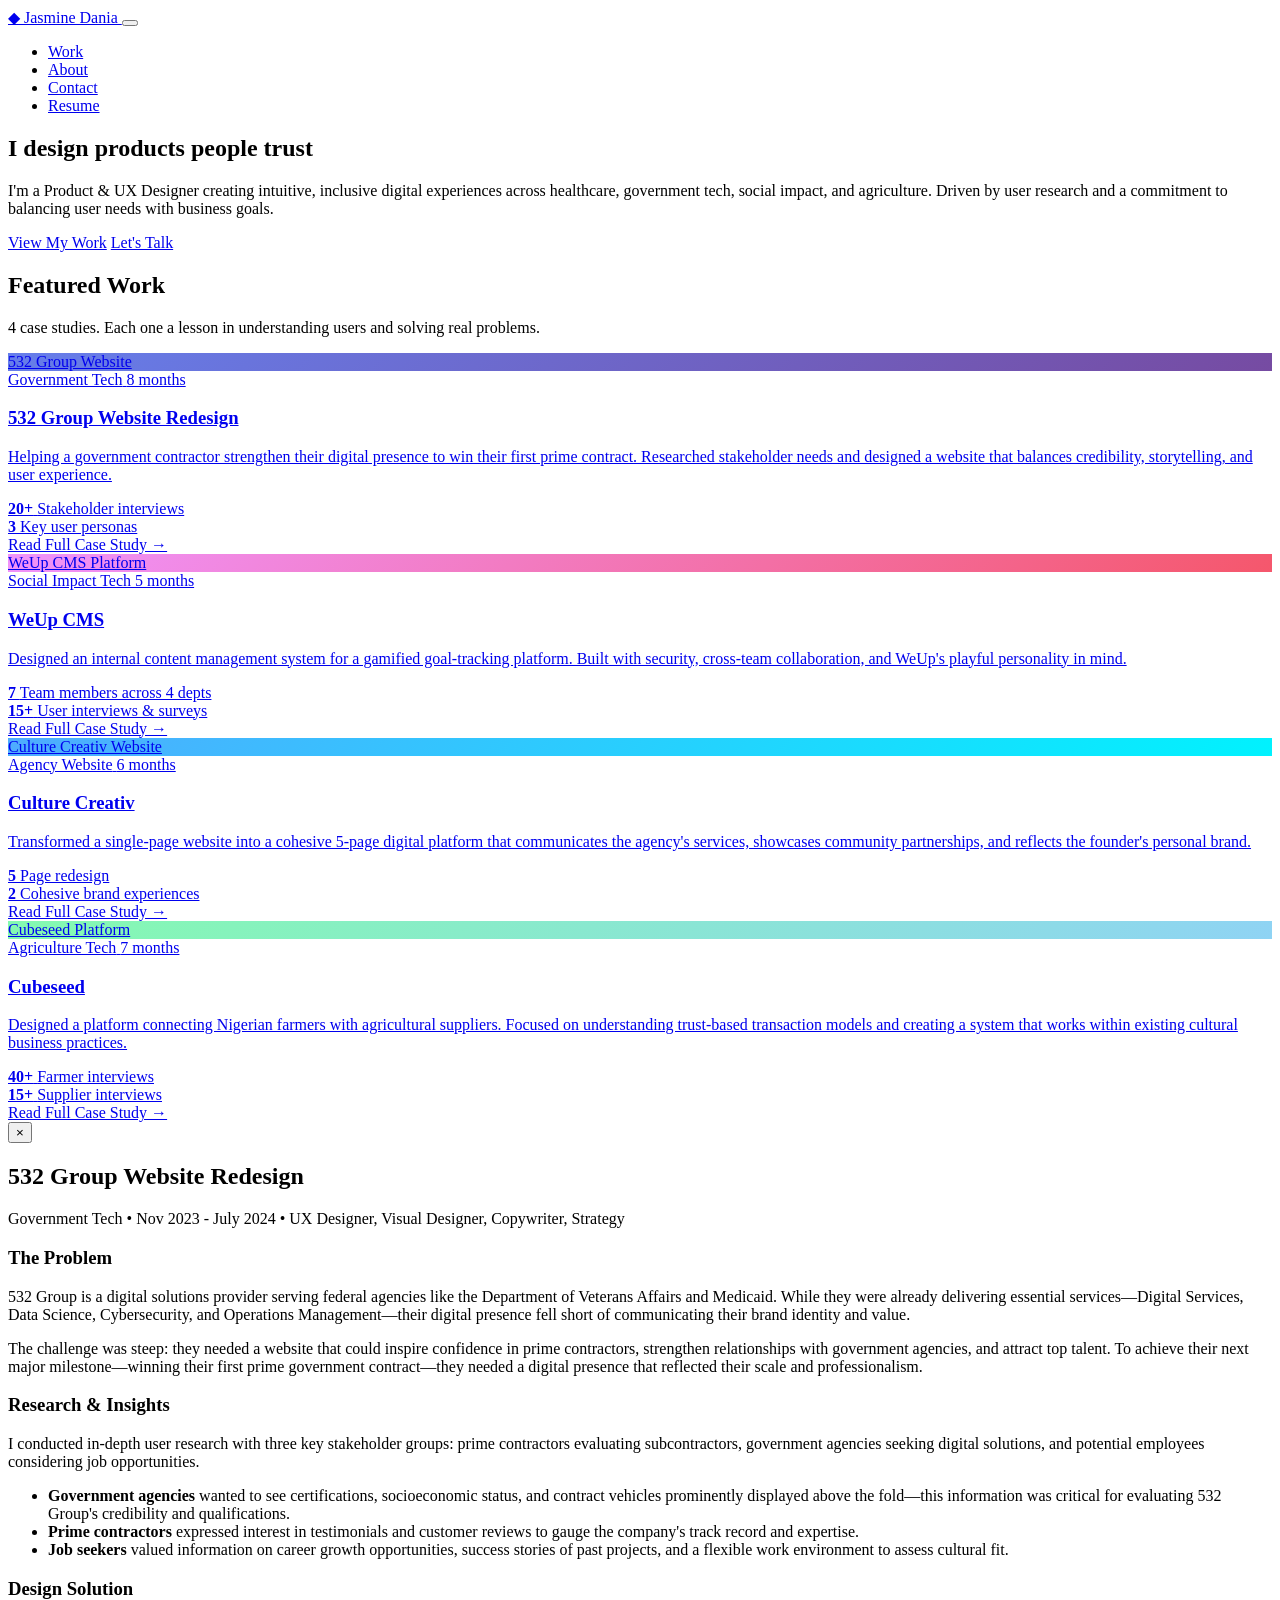
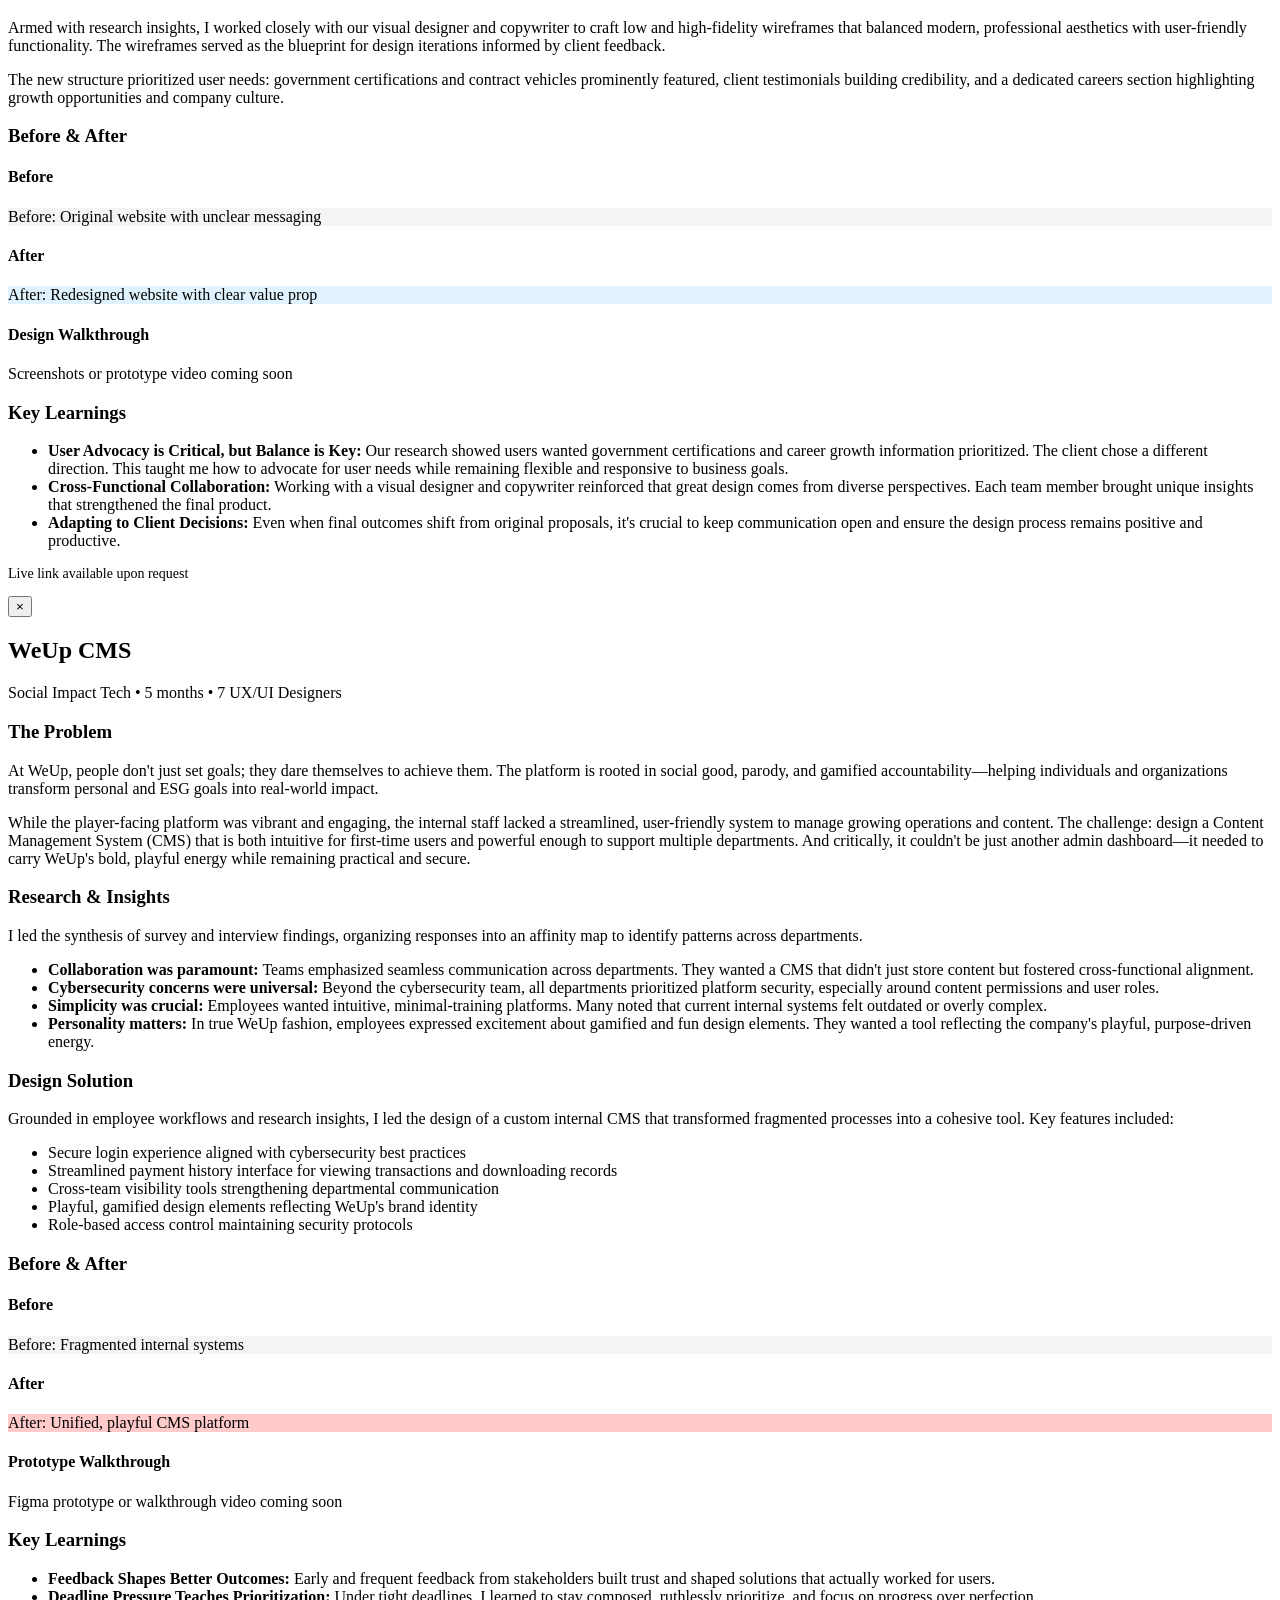
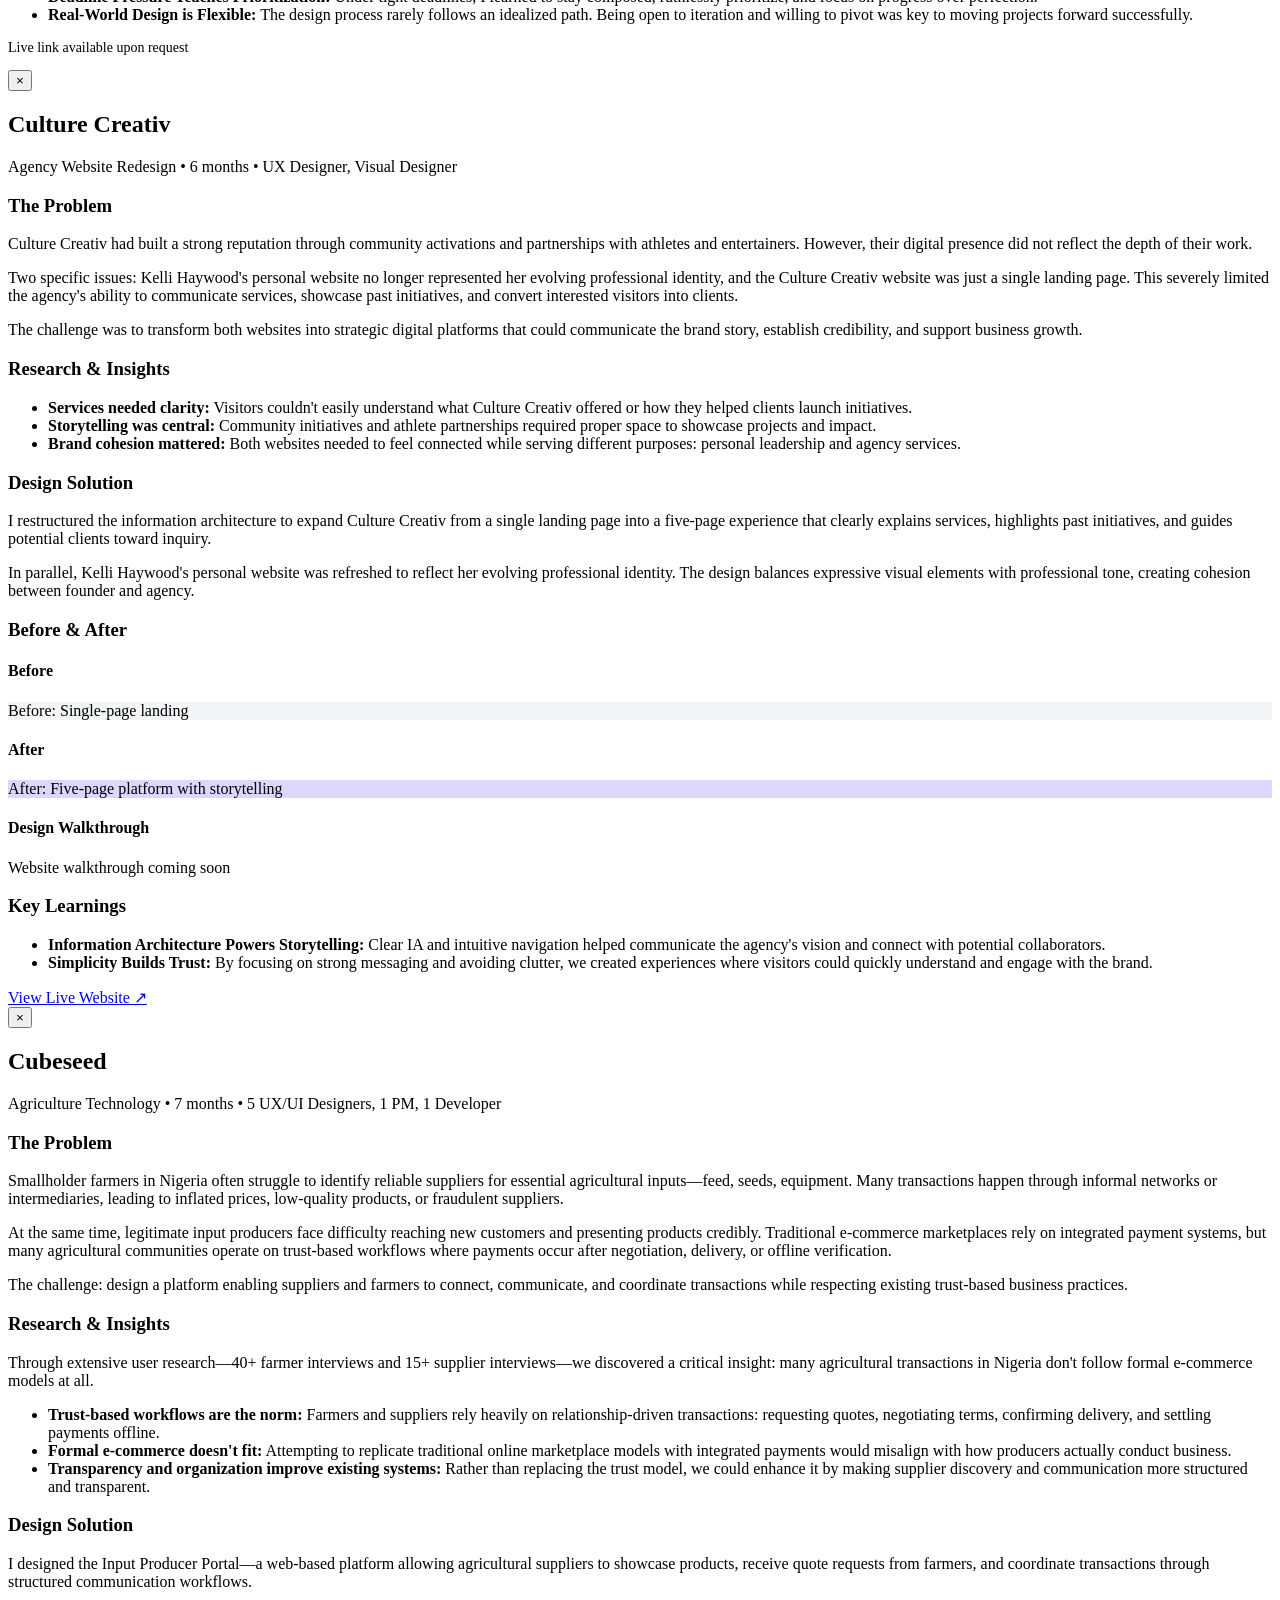
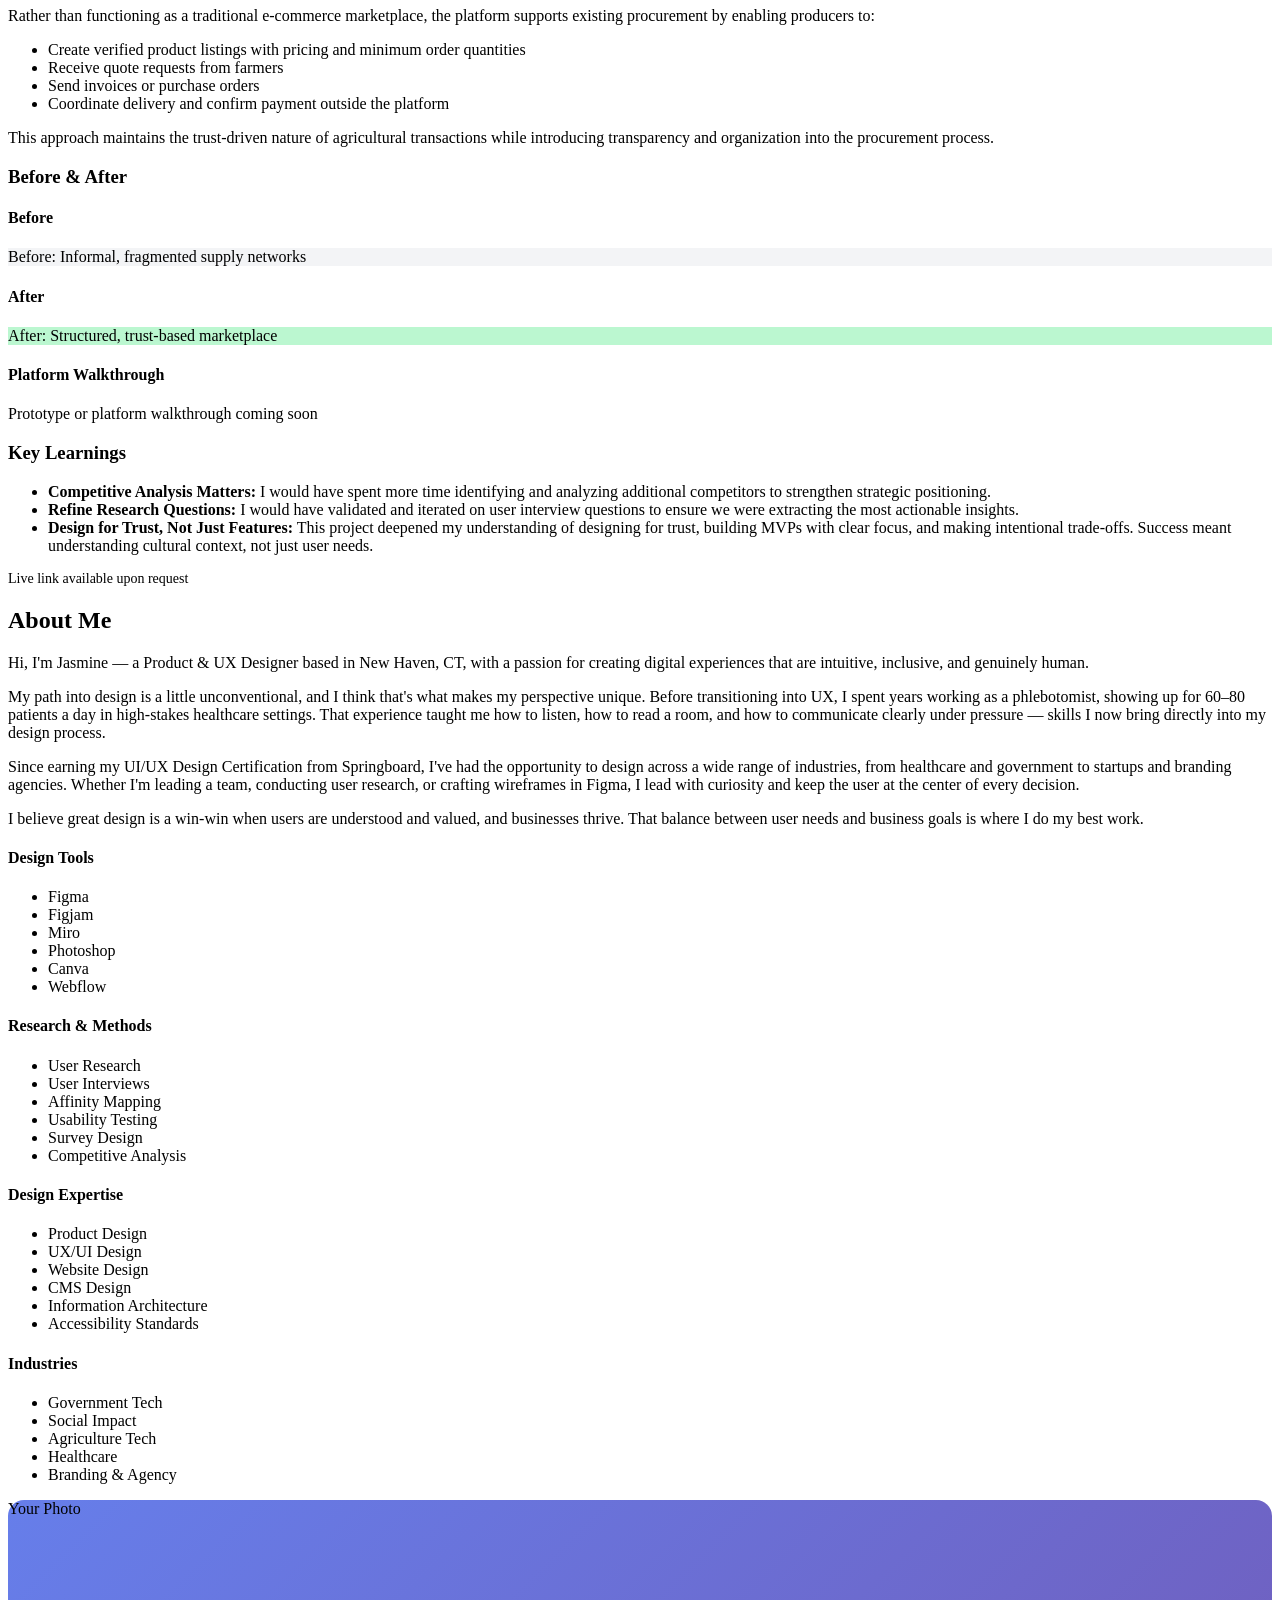
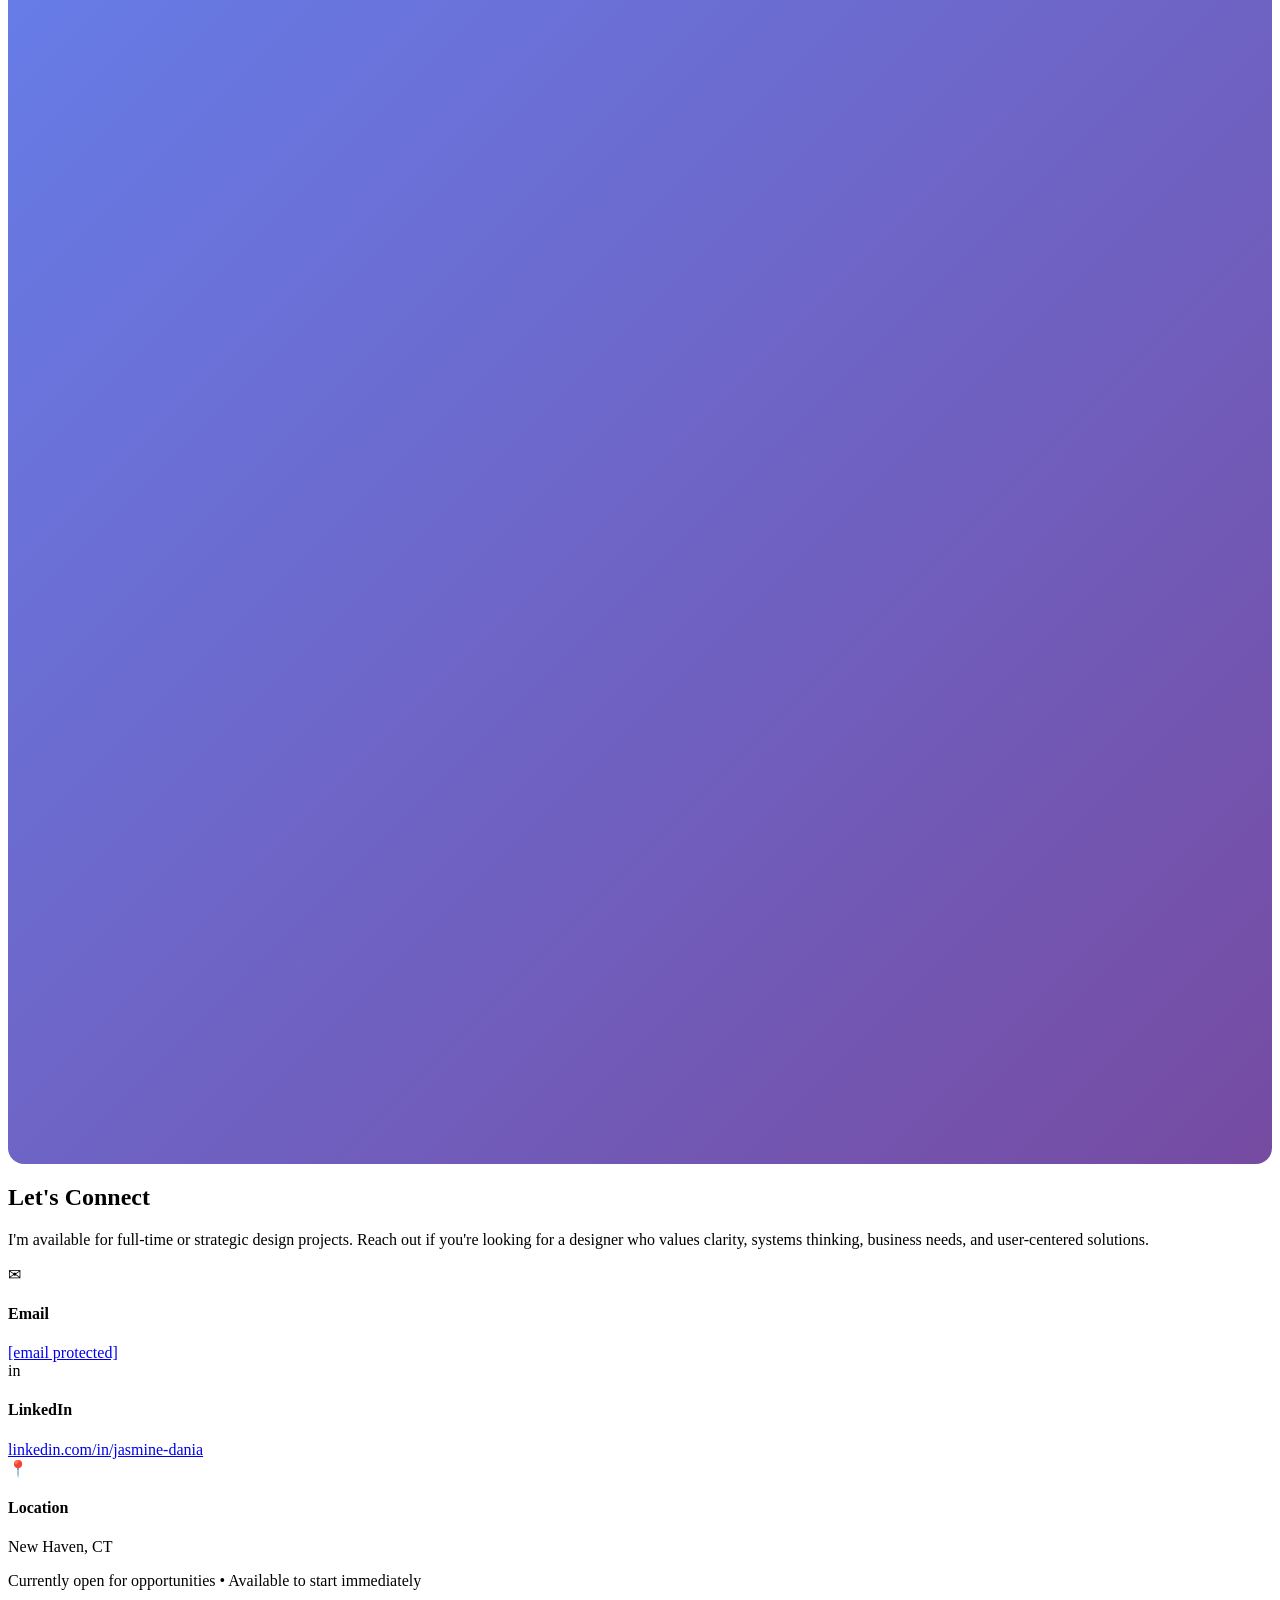
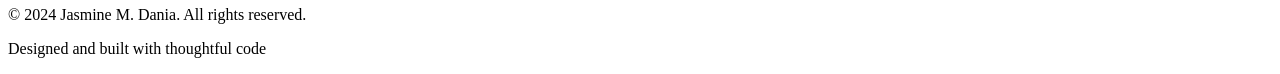
==== index (1).html @ c27cc0af "Add files via upload" ====
<!DOCTYPE html>
<html lang="en">
<head>
    <meta charset="UTF-8">
    <meta name="viewport" content="width=device-width, initial-scale=1.0">
    <meta name="description" content="Jasmine M. Dania - UX/Product Designer. Creating intuitive, inclusive digital experiences across healthcare, government tech, social impact, and agriculture.">
    <meta name="theme-color" content="#0a1628">
    <title>Jasmine M. Dania | UX/Product Designer</title>
    <link rel="stylesheet" href="styles.css">
</head>
<body>
    <!-- ============================================
         NAVIGATION BAR
         ============================================
         
         WHAT THIS DOES:
         The <nav> is semantic HTML that tells screen readers
         this is navigation. The sticky position keeps it
         visible as you scroll (better UX).
         
         The hamburger menu (<button class="menu-toggle">)
         appears on mobile and toggles the navigation open/close.
    -->
    <nav class="navbar">
        <div class="nav-container">
            <a href="/" class="nav-logo">
                <span class="logo-mark">◆</span> Jasmine Dania
            </a>
            
            <!-- Mobile menu toggle button -->
            <button class="menu-toggle" id="menuToggle" aria-label="Toggle navigation menu">
                <span></span>
                <span></span>
                <span></span>
            </button>

            <!-- Main navigation menu -->
            <ul class="nav-menu" id="navMenu">
                <li><a href="#work" class="nav-link">Work</a></li>
                <li><a href="#about" class="nav-link">About</a></li>
                <li><a href="#contact" class="nav-link">Contact</a></li>
                <li><a href="/resume.pdf" class="nav-link nav-resume">Resume</a></li>
            </ul>
        </div>
    </nav>

    <!-- ============================================
         HERO SECTION
         ============================================
         
         WHAT THIS DOES:
         The hero section is the first thing visitors see.
         It establishes your value proposition immediately
         with a clear headline and supporting text.
         
         WHY THIS WORKS:
         - Large heading (52px) draws attention (VISUAL HIERARCHY)
         - Supporting text explains what you do
         - Buttons with clear CTAs (Call To Action)
         - Gradient background adds visual interest without clutter
    -->
    <section class="hero" id="home">
        <div class="hero-content">
            <h1 class="hero-title">I design products people trust</h1>
            <p class="hero-subtitle">
                I'm a Product & UX Designer creating intuitive, inclusive digital experiences 
                across healthcare, government tech, social impact, and agriculture. 
                Driven by user research and a commitment to balancing user needs with business goals.
            </p>
            <div class="hero-cta">
                <a href="#work" class="btn btn-primary">View My Work</a>
                <a href="#contact" class="btn btn-secondary">Let's Talk</a>
            </div>
        </div>
        <!-- Decorative element for visual interest -->
        <div class="hero-accent"></div>
    </section>

    <!-- ============================================
         WORK SECTION: Featured Projects
         ============================================
         
         WHAT THIS DOES:
         This section showcases your 4 best projects
         in a responsive grid layout.
         
         WHY THIS STRUCTURE:
         - Each project is an <article> (semantic HTML)
         - Images, meta info, and description are grouped
         - Clicking "Read Case Study" opens a modal with details
         - Grid is responsive: 3 cols on desktop, 2 on tablet, 1 on mobile
    -->
    <section class="work-section" id="work">
        <div class="container">
            <div class="section-header">
                <h2>Featured Work</h2>
                <p>4 case studies. Each one a lesson in understanding users and solving real problems.</p>
            </div>

            <!-- PROJECT GRID: Horizontal card layout -->
            <div class="projects-grid">
                
                <!-- PROJECT 1: 532 Group Website Redesign -->
                <a href="case-study-532.html" class="project-card-link">
                    <article class="project-card" data-category="government-tech">
                        <div class="project-image">
                            <!-- PLACEHOLDER: Replace with actual project image when ready -->
                            <div class="image-placeholder" style="background: linear-gradient(135deg, #667eea 0%, #764ba2 100%);">
                                <span>532 Group Website</span>
                            </div>
                        </div>
                        <div class="project-content">
                            <div class="project-meta">
                                <span class="project-category">Government Tech</span>
                                <span class="project-duration">8 months</span>
                            </div>
                            <h3 class="project-title">532 Group Website Redesign</h3>
                            <p class="project-description">
                                Helping a government contractor strengthen their digital presence to win their first prime contract. 
                                Researched stakeholder needs and designed a website that balances credibility, storytelling, and user experience.
                            </p>
                            <div class="project-metrics">
                                <div class="metric">
                                    <strong>20+</strong>
                                    <span>Stakeholder interviews</span>
                                </div>
                                <div class="metric">
                                    <strong>3</strong>
                                    <span>Key user personas</span>
                                </div>
                            </div>
                            <span class="project-link">
                                Read Full Case Study →
                            </span>
                        </div>
                    </article>
                </a>

                <!-- PROJECT 2: WeUp CMS -->
                <a href="case-study-weup.html" class="project-card-link">
                    <article class="project-card" data-category="social-impact-tech">
                        <div class="project-image">
                            <div class="image-placeholder" style="background: linear-gradient(135deg, #f093fb 0%, #f5576c 100%);">
                                <span>WeUp CMS Platform</span>
                            </div>
                        </div>
                        <div class="project-content">
                            <div class="project-meta">
                                <span class="project-category">Social Impact Tech</span>
                                <span class="project-duration">5 months</span>
                            </div>
                            <h3 class="project-title">WeUp CMS</h3>
                            <p class="project-description">
                                Designed an internal content management system for a gamified goal-tracking platform. 
                                Built with security, cross-team collaboration, and WeUp's playful personality in mind.
                            </p>
                            <div class="project-metrics">
                                <div class="metric">
                                    <strong>7</strong>
                                    <span>Team members across 4 depts</span>
                                </div>
                                <div class="metric">
                                    <strong>15+</strong>
                                    <span>User interviews & surveys</span>
                                </div>
                            </div>
                            <span class="project-link">
                                Read Full Case Study →
                            </span>
                        </div>
                    </article>
                </a>

                <!-- PROJECT 3: Culture Creativ Website -->
                <a href="case-study-culture.html" class="project-card-link">
                    <article class="project-card" data-category="branding">
                        <div class="project-image">
                            <div class="image-placeholder" style="background: linear-gradient(135deg, #4facfe 0%, #00f2fe 100%);">
                                <span>Culture Creativ Website</span>
                            </div>
                        </div>
                        <div class="project-content">
                            <div class="project-meta">
                                <span class="project-category">Agency Website</span>
                                <span class="project-duration">6 months</span>
                            </div>
                            <h3 class="project-title">Culture Creativ</h3>
                            <p class="project-description">
                                Transformed a single-page website into a cohesive 5-page digital platform that communicates 
                                the agency's services, showcases community partnerships, and reflects the founder's personal brand.
                            </p>
                            <div class="project-metrics">
                                <div class="metric">
                                    <strong>5</strong>
                                    <span>Page redesign</span>
                                </div>
                                <div class="metric">
                                    <strong>2</strong>
                                    <span>Cohesive brand experiences</span>
                                </div>
                            </div>
                            <span class="project-link">
                                Read Full Case Study →
                            </span>
                        </div>
                    </article>
                </a>

                <!-- PROJECT 4: Cubeseed -->
                <a href="case-study-cubeseed.html" class="project-card-link">
                    <article class="project-card" data-category="agriculture-tech">
                        <div class="project-image">
                            <div class="image-placeholder" style="background: linear-gradient(135deg, #84fab0 0%, #8fd3f4 100%);">
                                <span>Cubeseed Platform</span>
                            </div>
                        </div>
                        <div class="project-content">
                            <div class="project-meta">
                                <span class="project-category">Agriculture Tech</span>
                                <span class="project-duration">7 months</span>
                            </div>
                            <h3 class="project-title">Cubeseed</h3>
                            <p class="project-description">
                                Designed a platform connecting Nigerian farmers with agricultural suppliers. Focused on understanding 
                                trust-based transaction models and creating a system that works within existing cultural business practices.
                            </p>
                            <div class="project-metrics">
                                <div class="metric">
                                    <strong>40+</strong>
                                    <span>Farmer interviews</span>
                                </div>
                                <div class="metric">
                                    <strong>15+</strong>
                                    <span>Supplier interviews</span>
                                </div>
                            </div>
                            <span class="project-link">
                                Read Full Case Study →
                            </span>
                        </div>
                    </article>
                </a>

            </div>
        </div>
    </section>

    <!-- ============================================
         CASE STUDY MODALS
         ============================================
         
         WHAT THIS DOES:
         Each project has a detailed case study in a modal.
         Users click "Read Case Study" and a modal pops up
         with full details without leaving the page.
         
         WHY MODALS:
         - Keep user context (they don't go to a new page)
         - Can close with X button or ESC key
         - Works on all screen sizes
         - Feels professional and responsive
    -->

    <!-- CASE STUDY 1: 532 Group -->
    <div class="case-study-modal" id="case-study-532">
        <div class="modal-content">
            <button class="modal-close" aria-label="Close case study">×</button>
            
            <div class="case-study-header">
                <h2>532 Group Website Redesign</h2>
                <p class="case-study-meta">Government Tech • Nov 2023 - July 2024 • UX Designer, Visual Designer, Copywriter, Strategy</p>
            </div>

            <div class="case-study-body">
                
                <!-- THE PROBLEM -->
                <section class="case-section">
                    <h3>The Problem</h3>
                    <p>
                        532 Group is a digital solutions provider serving federal agencies like the Department of Veterans Affairs 
                        and Medicaid. While they were already delivering essential services—Digital Services, Data Science, Cybersecurity, 
                        and Operations Management—their digital presence fell short of communicating their brand identity and value.
                    </p>
                    <p>
                        The challenge was steep: they needed a website that could inspire confidence in prime contractors, strengthen 
                        relationships with government agencies, and attract top talent. To achieve their next major milestone—winning their 
                        first prime government contract—they needed a digital presence that reflected their scale and professionalism.
                    </p>
                </section>

                <!-- RESEARCH & INSIGHTS -->
                <section class="case-section">
                    <h3>Research & Insights</h3>
                    <p>
                        I conducted in-depth user research with three key stakeholder groups: prime contractors evaluating subcontractors, 
                        government agencies seeking digital solutions, and potential employees considering job opportunities.
                    </p>
                    <ul class="insights-list">
                        <li><strong>Government agencies</strong> wanted to see certifications, socioeconomic status, and contract vehicles prominently displayed above the fold—this information was critical for evaluating 532 Group's credibility and qualifications.</li>
                        <li><strong>Prime contractors</strong> expressed interest in testimonials and customer reviews to gauge the company's track record and expertise.</li>
                        <li><strong>Job seekers</strong> valued information on career growth opportunities, success stories of past projects, and a flexible work environment to assess cultural fit.</li>
                    </ul>
                </section>

                <!-- DESIGN SOLUTION -->
                <section class="case-section">
                    <h3>Design Solution</h3>
                    <p>
                        Armed with research insights, I worked closely with our visual designer and copywriter to craft low and high-fidelity 
                        wireframes that balanced modern, professional aesthetics with user-friendly functionality. The wireframes served as 
                        the blueprint for design iterations informed by client feedback.
                    </p>
                    <p>
                        The new structure prioritized user needs: government certifications and contract vehicles prominently featured, 
                        client testimonials building credibility, and a dedicated careers section highlighting growth opportunities and 
                        company culture.
                    </p>
                </section>

                <!-- BEFORE/AFTER -->
                <section class="case-section">
                    <h3>Before & After</h3>
                    <div class="media-gallery">
                        <div class="before-after">
                            <div class="before">
                                <h4>Before</h4>
                                <!-- PLACEHOLDER: Replace with before screenshot -->
                                <div class="placeholder-image" style="background: #f3f4f6;">
                                    Before: Original website with unclear messaging
                                </div>
                            </div>
                            <div class="after">
                                <h4>After</h4>
                                <!-- PLACEHOLDER: Replace with after screenshot -->
                                <div class="placeholder-image" style="background: #e0f2fe;">
                                    After: Redesigned website with clear value prop
                                </div>
                            </div>
                        </div>

                        <!-- PROTOTYPE/VIDEO: Add when ready -->
                        <div class="prototype-video">
                            <h4>Design Walkthrough</h4>
                            <div class="video-placeholder">
                                <p>Screenshots or prototype video coming soon</p>
                            </div>
                        </div>
                    </div>
                </section>

                <!-- LEARNINGS & REFLECTION -->
                <section class="case-section">
                    <h3>Key Learnings</h3>
                    <ul class="learnings-list">
                        <li><strong>User Advocacy is Critical, but Balance is Key:</strong> Our research showed users wanted government certifications and career growth information prioritized. The client chose a different direction. This taught me how to advocate for user needs while remaining flexible and responsive to business goals.</li>
                        <li><strong>Cross-Functional Collaboration:</strong> Working with a visual designer and copywriter reinforced that great design comes from diverse perspectives. Each team member brought unique insights that strengthened the final product.</li>
                        <li><strong>Adapting to Client Decisions:</strong> Even when final outcomes shift from original proposals, it's crucial to keep communication open and ensure the design process remains positive and productive.</li>
                    </ul>
                </section>

                <!-- LIVE LINKS -->
                <div class="case-actions">
                    <p style="color: var(--color-secondary); font-size: 14px;">Live link available upon request</p>
                </div>
            </div>
        </div>
    </div>

    <!-- CASE STUDY 2: WeUp CMS -->
    <div class="case-study-modal" id="case-study-weup">
        <div class="modal-content">
            <button class="modal-close" aria-label="Close case study">×</button>
            
            <div class="case-study-header">
                <h2>WeUp CMS</h2>
                <p class="case-study-meta">Social Impact Tech • 5 months • 7 UX/UI Designers</p>
            </div>

            <div class="case-study-body">
                
                <section class="case-section">
                    <h3>The Problem</h3>
                    <p>
                        At WeUp, people don't just set goals; they dare themselves to achieve them. The platform is rooted in social good, 
                        parody, and gamified accountability—helping individuals and organizations transform personal and ESG goals into 
                        real-world impact.
                    </p>
                    <p>
                        While the player-facing platform was vibrant and engaging, the internal staff lacked a streamlined, user-friendly 
                        system to manage growing operations and content. The challenge: design a Content Management System (CMS) that is 
                        both intuitive for first-time users and powerful enough to support multiple departments. And critically, it couldn't 
                        be just another admin dashboard—it needed to carry WeUp's bold, playful energy while remaining practical and secure.
                    </p>
                </section>

                <section class="case-section">
                    <h3>Research & Insights</h3>
                    <p>
                        I led the synthesis of survey and interview findings, organizing responses into an affinity map to identify patterns 
                        across departments.
                    </p>
                    <ul class="insights-list">
                        <li><strong>Collaboration was paramount:</strong> Teams emphasized seamless communication across departments. They wanted a CMS that didn't just store content but fostered cross-functional alignment.</li>
                        <li><strong>Cybersecurity concerns were universal:</strong> Beyond the cybersecurity team, all departments prioritized platform security, especially around content permissions and user roles.</li>
                        <li><strong>Simplicity was crucial:</strong> Employees wanted intuitive, minimal-training platforms. Many noted that current internal systems felt outdated or overly complex.</li>
                        <li><strong>Personality matters:</strong> In true WeUp fashion, employees expressed excitement about gamified and fun design elements. They wanted a tool reflecting the company's playful, purpose-driven energy.</li>
                    </ul>
                </section>

                <section class="case-section">
                    <h3>Design Solution</h3>
                    <p>
                        Grounded in employee workflows and research insights, I led the design of a custom internal CMS that transformed 
                        fragmented processes into a cohesive tool. Key features included:
                    </p>
                    <ul class="insights-list">
                        <li>Secure login experience aligned with cybersecurity best practices</li>
                        <li>Streamlined payment history interface for viewing transactions and downloading records</li>
                        <li>Cross-team visibility tools strengthening departmental communication</li>
                        <li>Playful, gamified design elements reflecting WeUp's brand identity</li>
                        <li>Role-based access control maintaining security protocols</li>
                    </ul>
                </section>

                <section class="case-section">
                    <h3>Before & After</h3>
                    <div class="media-gallery">
                        <div class="before-after">
                            <div class="before">
                                <h4>Before</h4>
                                <div class="placeholder-image" style="background: #f3f4f6;">
                                    Before: Fragmented internal systems
                                </div>
                            </div>
                            <div class="after">
                                <h4>After</h4>
                                <div class="placeholder-image" style="background: #fecaca;">
                                    After: Unified, playful CMS platform
                                </div>
                            </div>
                        </div>

                        <div class="prototype-video">
                            <h4>Prototype Walkthrough</h4>
                            <div class="video-placeholder">
                                <p>Figma prototype or walkthrough video coming soon</p>
                            </div>
                        </div>
                    </div>
                </section>

                <section class="case-section">
                    <h3>Key Learnings</h3>
                    <ul class="learnings-list">
                        <li><strong>Feedback Shapes Better Outcomes:</strong> Early and frequent feedback from stakeholders built trust and shaped solutions that actually worked for users.</li>
                        <li><strong>Deadline Pressure Teaches Prioritization:</strong> Under tight deadlines, I learned to stay composed, ruthlessly prioritize, and focus on progress over perfection.</li>
                        <li><strong>Real-World Design is Flexible:</strong> The design process rarely follows an idealized path. Being open to iteration and willing to pivot was key to moving projects forward successfully.</li>
                    </ul>
                </section>

                <div class="case-actions">
                    <p style="color: var(--color-secondary); font-size: 14px;">Live link available upon request</p>
                </div>
            </div>
        </div>
    </div>

    <!-- CASE STUDY 3: Culture Creativ -->
    <div class="case-study-modal" id="case-study-culture">
        <div class="modal-content">
            <button class="modal-close" aria-label="Close case study">×</button>
            
            <div class="case-study-header">
                <h2>Culture Creativ</h2>
                <p class="case-study-meta">Agency Website Redesign • 6 months • UX Designer, Visual Designer</p>
            </div>

            <div class="case-study-body">
                
                <section class="case-section">
                    <h3>The Problem</h3>
                    <p>
                        Culture Creativ had built a strong reputation through community activations and partnerships with athletes and entertainers. 
                        However, their digital presence did not reflect the depth of their work.
                    </p>
                    <p>
                        Two specific issues: Kelli Haywood's personal website no longer represented her evolving professional identity, and 
                        the Culture Creativ website was just a single landing page. This severely limited the agency's ability to communicate 
                        services, showcase past initiatives, and convert interested visitors into clients.
                    </p>
                    <p>
                        The challenge was to transform both websites into strategic digital platforms that could communicate the brand story, 
                        establish credibility, and support business growth.
                    </p>
                </section>

                <section class="case-section">
                    <h3>Research & Insights</h3>
                    <ul class="insights-list">
                        <li><strong>Services needed clarity:</strong> Visitors couldn't easily understand what Culture Creativ offered or how they helped clients launch initiatives.</li>
                        <li><strong>Storytelling was central:</strong> Community initiatives and athlete partnerships required proper space to showcase projects and impact.</li>
                        <li><strong>Brand cohesion mattered:</strong> Both websites needed to feel connected while serving different purposes: personal leadership and agency services.</li>
                    </ul>
                </section>

                <section class="case-section">
                    <h3>Design Solution</h3>
                    <p>
                        I restructured the information architecture to expand Culture Creativ from a single landing page into a five-page 
                        experience that clearly explains services, highlights past initiatives, and guides potential clients toward inquiry.
                    </p>
                    <p>
                        In parallel, Kelli Haywood's personal website was refreshed to reflect her evolving professional identity. The design 
                        balances expressive visual elements with professional tone, creating cohesion between founder and agency.
                    </p>
                </section>

                <section class="case-section">
                    <h3>Before & After</h3>
                    <div class="media-gallery">
                        <div class="before-after">
                            <div class="before">
                                <h4>Before</h4>
                                <div class="placeholder-image" style="background: #f3f4f6;">
                                    Before: Single-page landing
                                </div>
                            </div>
                            <div class="after">
                                <h4>After</h4>
                                <div class="placeholder-image" style="background: #ddd6fe;">
                                    After: Five-page platform with storytelling
                                </div>
                            </div>
                        </div>

                        <div class="prototype-video">
                            <h4>Design Walkthrough</h4>
                            <div class="video-placeholder">
                                <p>Website walkthrough coming soon</p>
                            </div>
                        </div>
                    </div>
                </section>

                <section class="case-section">
                    <h3>Key Learnings</h3>
                    <ul class="learnings-list">
                        <li><strong>Information Architecture Powers Storytelling:</strong> Clear IA and intuitive navigation helped communicate the agency's vision and connect with potential collaborators.</li>
                        <li><strong>Simplicity Builds Trust:</strong> By focusing on strong messaging and avoiding clutter, we created experiences where visitors could quickly understand and engage with the brand.</li>
                    </ul>
                </section>

                <div class="case-actions">
                    <a href="https://www.culturecreativ.com/" class="btn btn-primary" target="_blank">
                        View Live Website ↗
                    </a>
                </div>
            </div>
        </div>
    </div>

    <!-- CASE STUDY 4: Cubeseed -->
    <div class="case-study-modal" id="case-study-cubeseed">
        <div class="modal-content">
            <button class="modal-close" aria-label="Close case study">×</button>
            
            <div class="case-study-header">
                <h2>Cubeseed</h2>
                <p class="case-study-meta">Agriculture Technology • 7 months • 5 UX/UI Designers, 1 PM, 1 Developer</p>
            </div>

            <div class="case-study-body">
                
                <section class="case-section">
                    <h3>The Problem</h3>
                    <p>
                        Smallholder farmers in Nigeria often struggle to identify reliable suppliers for essential agricultural inputs—feed, 
                        seeds, equipment. Many transactions happen through informal networks or intermediaries, leading to inflated prices, 
                        low-quality products, or fraudulent suppliers.
                    </p>
                    <p>
                        At the same time, legitimate input producers face difficulty reaching new customers and presenting products credibly. 
                        Traditional e-commerce marketplaces rely on integrated payment systems, but many agricultural communities operate on 
                        trust-based workflows where payments occur after negotiation, delivery, or offline verification.
                    </p>
                    <p>
                        The challenge: design a platform enabling suppliers and farmers to connect, communicate, and coordinate transactions 
                        while respecting existing trust-based business practices.
                    </p>
                </section>

                <section class="case-section">
                    <h3>Research & Insights</h3>
                    <p>
                        Through extensive user research—40+ farmer interviews and 15+ supplier interviews—we discovered a critical insight: 
                        many agricultural transactions in Nigeria don't follow formal e-commerce models at all.
                    </p>
                    <ul class="insights-list">
                        <li><strong>Trust-based workflows are the norm:</strong> Farmers and suppliers rely heavily on relationship-driven transactions: requesting quotes, negotiating terms, confirming delivery, and settling payments offline.</li>
                        <li><strong>Formal e-commerce doesn't fit:</strong> Attempting to replicate traditional online marketplace models with integrated payments would misalign with how producers actually conduct business.</li>
                        <li><strong>Transparency and organization improve existing systems:</strong> Rather than replacing the trust model, we could enhance it by making supplier discovery and communication more structured and transparent.</li>
                    </ul>
                </section>

                <section class="case-section">
                    <h3>Design Solution</h3>
                    <p>
                        I designed the Input Producer Portal—a web-based platform allowing agricultural suppliers to showcase products, 
                        receive quote requests from farmers, and coordinate transactions through structured communication workflows.
                    </p>
                    <p>
                        Rather than functioning as a traditional e-commerce marketplace, the platform supports existing procurement by enabling producers to:
                    </p>
                    <ul class="insights-list">
                        <li>Create verified product listings with pricing and minimum order quantities</li>
                        <li>Receive quote requests from farmers</li>
                        <li>Send invoices or purchase orders</li>
                        <li>Coordinate delivery and confirm payment outside the platform</li>
                    </ul>
                    <p>
                        This approach maintains the trust-driven nature of agricultural transactions while introducing transparency and 
                        organization into the procurement process.
                    </p>
                </section>

                <section class="case-section">
                    <h3>Before & After</h3>
                    <div class="media-gallery">
                        <div class="before-after">
                            <div class="before">
                                <h4>Before</h4>
                                <div class="placeholder-image" style="background: #f3f4f6;">
                                    Before: Informal, fragmented supply networks
                                </div>
                            </div>
                            <div class="after">
                                <h4>After</h4>
                                <div class="placeholder-image" style="background: #bbf7d0;">
                                    After: Structured, trust-based marketplace
                                </div>
                            </div>
                        </div>

                        <div class="prototype-video">
                            <h4>Platform Walkthrough</h4>
                            <div class="video-placeholder">
                                <p>Prototype or platform walkthrough coming soon</p>
                            </div>
                        </div>
                    </div>
                </section>

                <section class="case-section">
                    <h3>Key Learnings</h3>
                    <ul class="learnings-list">
                        <li><strong>Competitive Analysis Matters:</strong> I would have spent more time identifying and analyzing additional competitors to strengthen strategic positioning.</li>
                        <li><strong>Refine Research Questions:</strong> I would have validated and iterated on user interview questions to ensure we were extracting the most actionable insights.</li>
                        <li><strong>Design for Trust, Not Just Features:</strong> This project deepened my understanding of designing for trust, building MVPs with clear focus, and making intentional trade-offs. Success meant understanding cultural context, not just user needs.</li>
                    </ul>
                </section>

                <div class="case-actions">
                    <p style="color: var(--color-secondary); font-size: 14px;">Live link available upon request</p>
                </div>
            </div>
        </div>
    </div>

    <!-- ============================================
         ABOUT SECTION
         ============================================
         
         WHAT THIS DOES:
         Tells your story, shows your personality,
         and builds connection with the hiring manager.
         
         WHY THIS STRUCTURE:
         - Bio on the left (text-heavy)
         - Image placeholder on the right (visual balance)
         - Skills organized by category below
         - Together it creates a "meet the designer" moment
    -->
    <section class="about-section" id="about">
        <div class="container">
            <div class="about-grid">
                <div class="about-content">
                    <h2>About Me</h2>
                    <p>
                        Hi, I'm Jasmine — a Product & UX Designer based in New Haven, CT, with a passion for creating digital 
                        experiences that are intuitive, inclusive, and genuinely human.
                    </p>
                    <p>
                        My path into design is a little unconventional, and I think that's what makes my perspective unique. Before 
                        transitioning into UX, I spent years working as a phlebotomist, showing up for 60–80 patients a day in high-stakes 
                        healthcare settings. That experience taught me how to listen, how to read a room, and how to communicate clearly 
                        under pressure — skills I now bring directly into my design process.
                    </p>
                    <p>
                        Since earning my UI/UX Design Certification from Springboard, I've had the opportunity to design across a wide 
                        range of industries, from healthcare and government to startups and branding agencies. Whether I'm leading a team, 
                        conducting user research, or crafting wireframes in Figma, I lead with curiosity and keep the user at the center 
                        of every decision.
                    </p>
                    <p>
                        I believe great design is a win-win when users are understood and valued, and businesses thrive. That balance 
                        between user needs and business goals is where I do my best work.
                    </p>

                    <!-- SKILLS SECTION: Organized by category -->
                    <div class="skills-grid">
                        <div class="skill-category">
                            <h4>Design Tools</h4>
                            <ul>
                                <li>Figma</li>
                                <li>Figjam</li>
                                <li>Miro</li>
                                <li>Photoshop</li>
                                <li>Canva</li>
                                <li>Webflow</li>
                            </ul>
                        </div>
                        <div class="skill-category">
                            <h4>Research & Methods</h4>
                            <ul>
                                <li>User Research</li>
                                <li>User Interviews</li>
                                <li>Affinity Mapping</li>
                                <li>Usability Testing</li>
                                <li>Survey Design</li>
                                <li>Competitive Analysis</li>
                            </ul>
                        </div>
                        <div class="skill-category">
                            <h4>Design Expertise</h4>
                            <ul>
                                <li>Product Design</li>
                                <li>UX/UI Design</li>
                                <li>Website Design</li>
                                <li>CMS Design</li>
                                <li>Information Architecture</li>
                                <li>Accessibility Standards</li>
                            </ul>
                        </div>
                        <div class="skill-category">
                            <h4>Industries</h4>
                            <ul>
                                <li>Government Tech</li>
                                <li>Social Impact</li>
                                <li>Agriculture Tech</li>
                                <li>Healthcare</li>
                                <li>Branding & Agency</li>
                            </ul>
                        </div>
                    </div>
                </div>

                <!-- ABOUT IMAGE: Placeholder for headshot -->
                <div class="about-image">
                    <!-- PLACEHOLDER: Replace with your headshot -->
                    <div class="image-placeholder" style="background: linear-gradient(135deg, #667eea 0%, #764ba2 100%); border-radius: 16px; aspect-ratio: 1;">
                        Your Photo
                    </div>
                </div>
            </div>
        </div>
    </section>

    <!-- ============================================
         CONTACT SECTION: Icon-Based Design
         ============================================
         
         WHAT THIS DOES:
         Icon-based contact methods matching Jasmine's design.
         Clean, professional, easy to navigate.
    -->
    <section class="contact-section" id="contact">
        <div class="container">
            <div class="contact-content">
                <h2>Let's Connect</h2>
                <p>I'm available for full-time or strategic design projects. Reach out if you're looking for a designer who values clarity, systems thinking, business needs, and user-centered solutions.</p>
                
                <!-- CONTACT METHODS: Icon-based grid -->
                <div class="contact-methods-grid">
                    <div class="contact-method">
                        <div class="contact-icon">✉</div>
                        <h4>Email</h4>
                        <a href="/cdn-cgi/l/email-protection#630902100e0a0d060e07020d0a0223040e020a0f4d000c0e"><span class="__cf_email__" data-cfemail="94fef5e7f9fdfaf1f9f0f5fafdf5d4f3f9f5fdf8baf7fbf9">[email&#160;protected]</span></a>
                    </div>
                    
                    <div class="contact-method">
                        <div class="contact-icon">in</div>
                        <h4>LinkedIn</h4>
                        <a href="https://www.linkedin.com/in/jasmine-dania/" target="_blank">linkedin.com/in/jasmine-dania</a>
                    </div>
                    
                    <div class="contact-method">
                        <div class="contact-icon">📍</div>
                        <h4>Location</h4>
                        <p>New Haven, CT</p>
                    </div>
                </div>

                <p class="contact-note">
                    Currently open for opportunities • Available to start immediately
                </p>
            </div>
        </div>
    </section>

    <!-- ============================================
         FOOTER
         ============================================
         
         WHAT THIS DOES:
         Provides navigation, additional links,
         and copyright information at the bottom.
    -->
    <footer class="footer">
        <div class="container">
            <p>&copy; 2024 Jasmine M. Dania. All rights reserved.</p>
            <p>Designed and built with thoughtful code</p>
        </div>
    </footer>

    <!-- ============================================
         MODAL OVERLAY
         ============================================
         
         WHAT THIS DOES:
         When a case study modal opens, this overlay
         darkens the background. Clicking it closes the modal.
         This provides visual feedback and helps focus
         attention on the modal content.
    -->
    <div class="modal-overlay" id="modalOverlay"></div>

    <!-- ============================================
         JAVASCRIPT
         ============================================
         
         The script.js file handles:
         - Mobile menu toggle
         - Case study modal open/close
         - Keyboard shortcuts (E
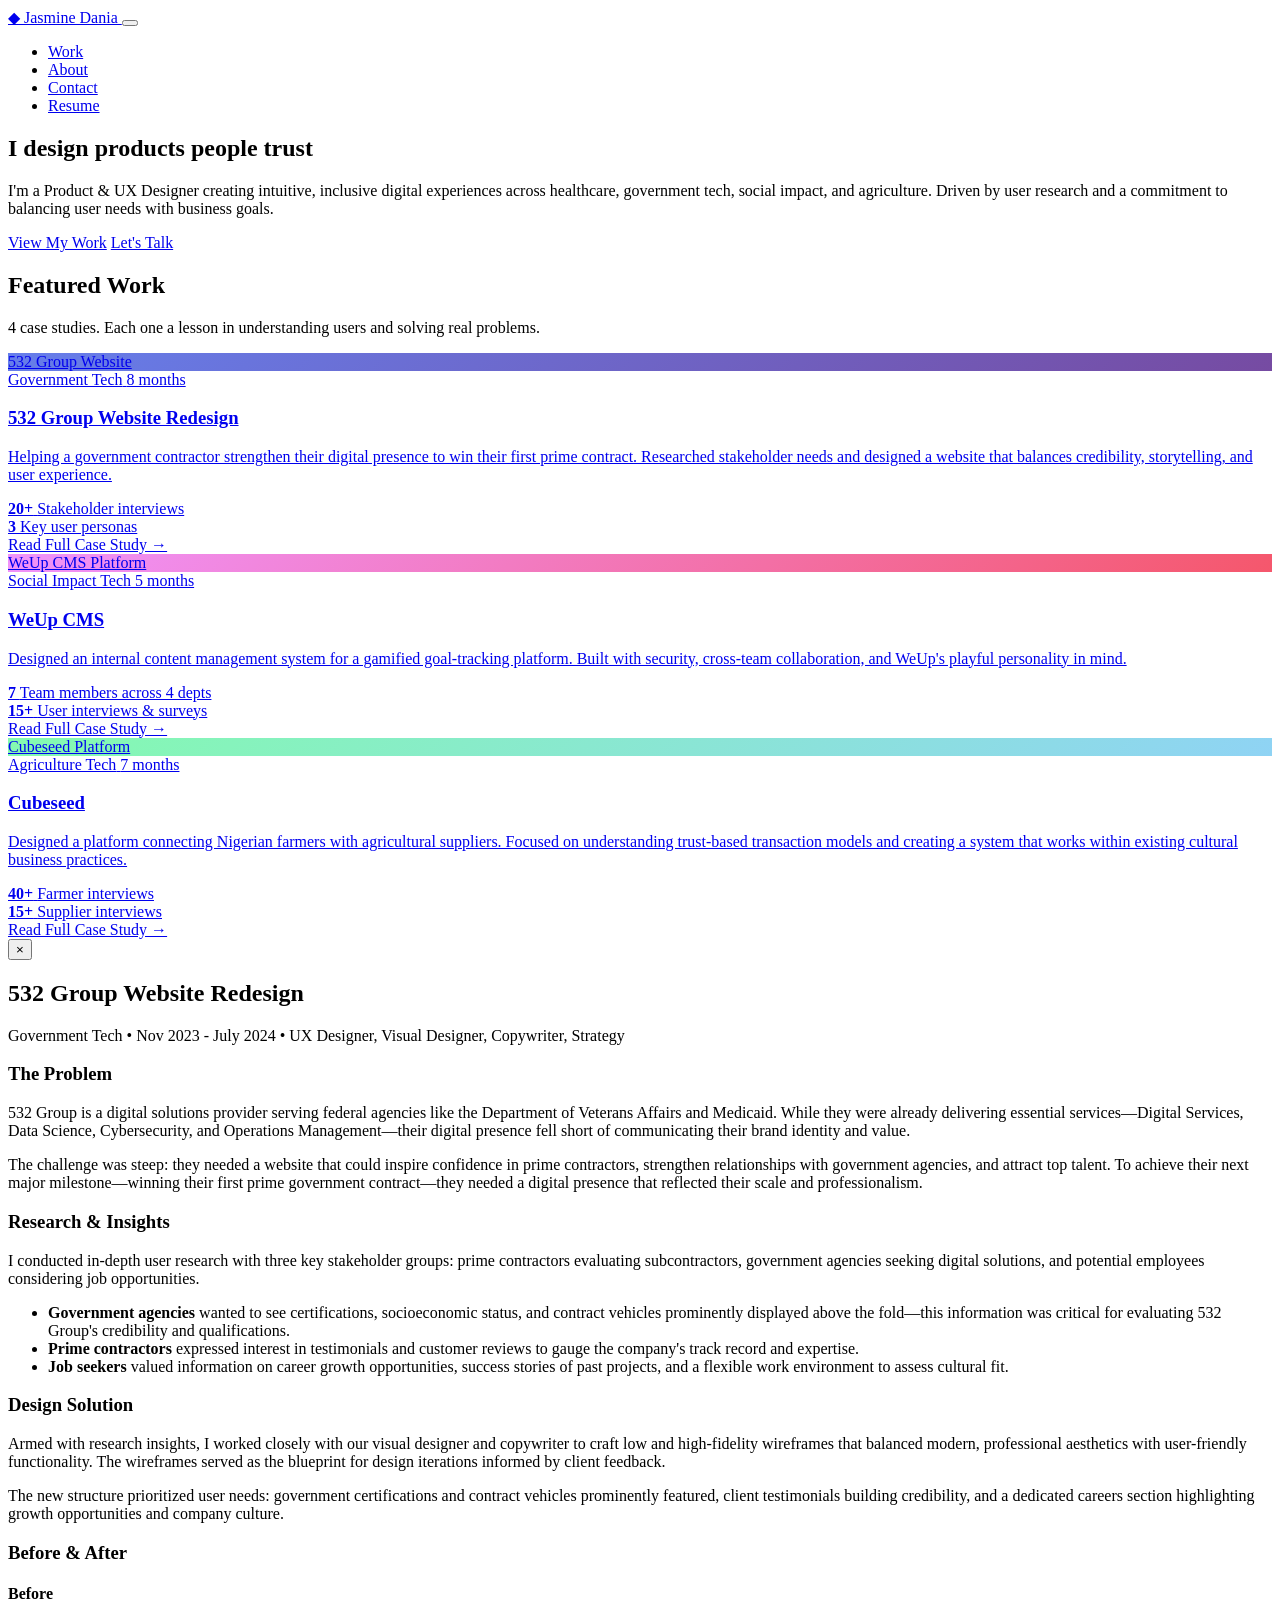
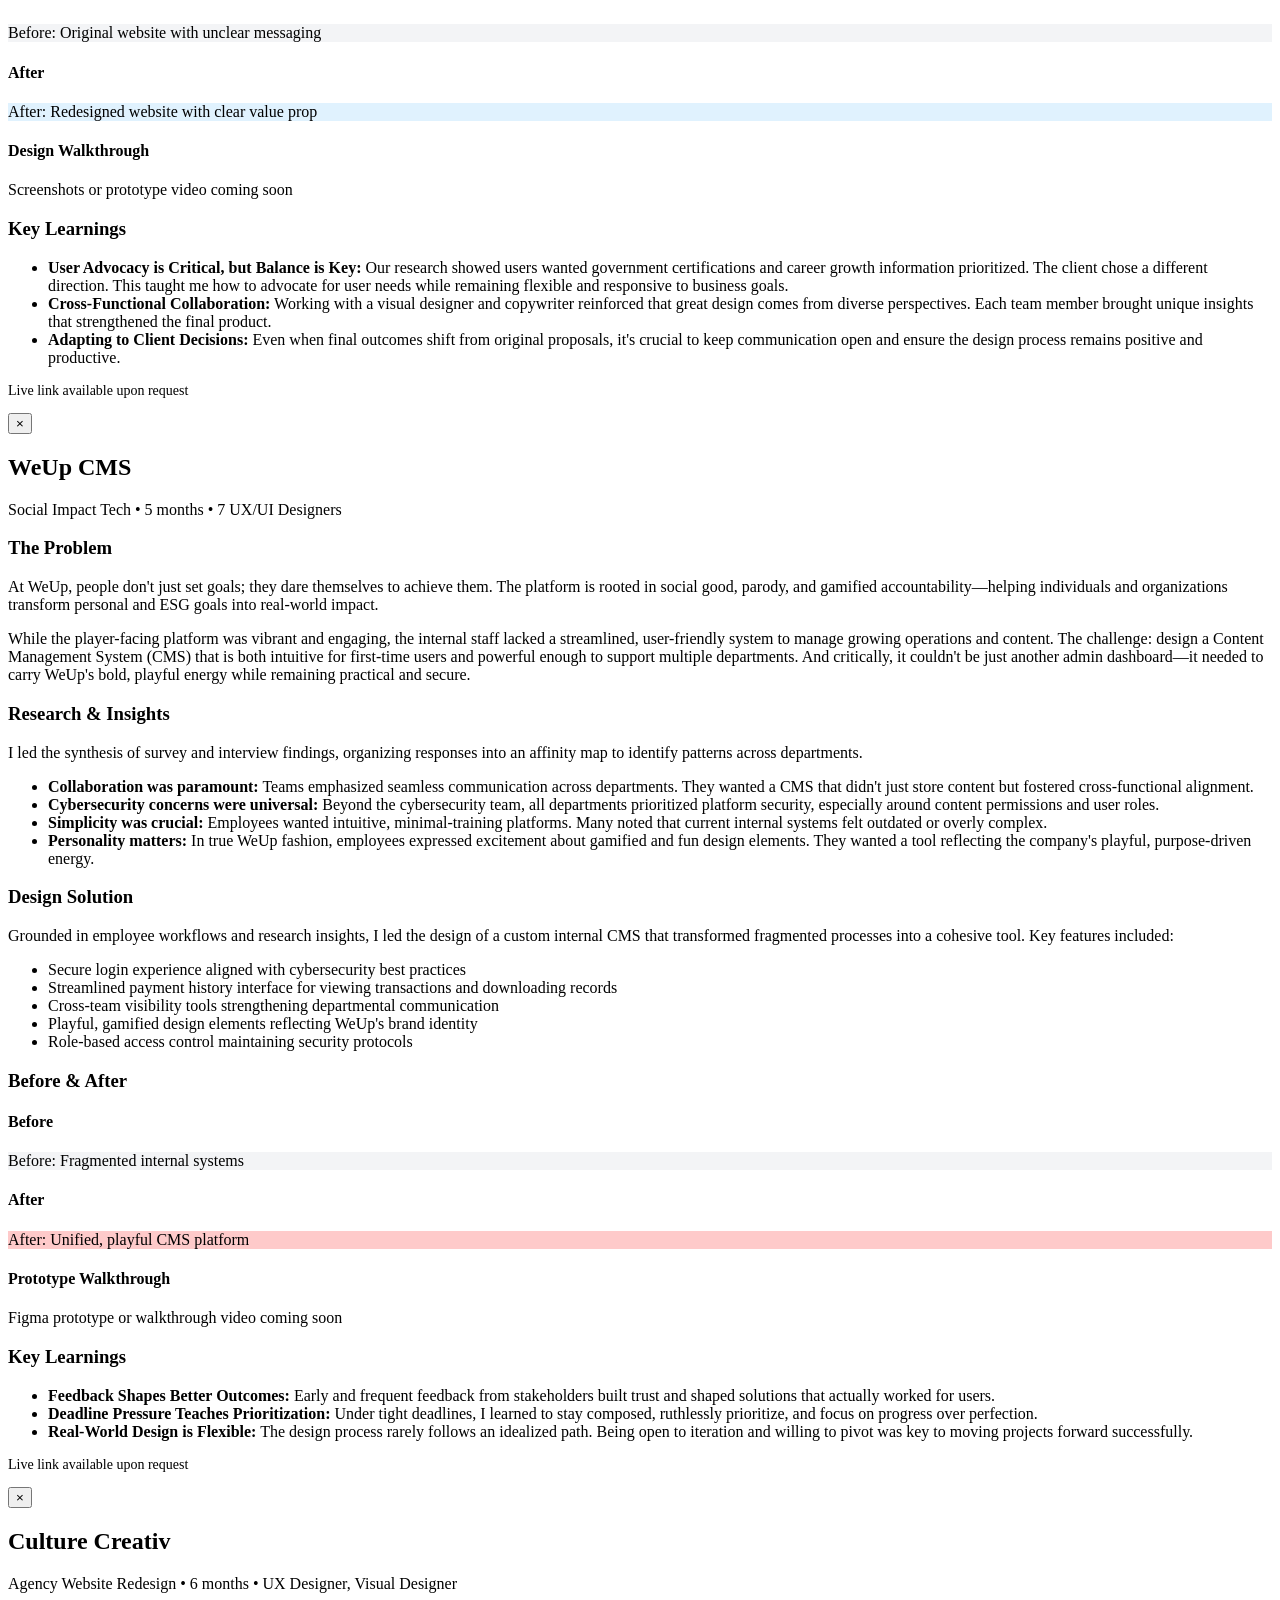
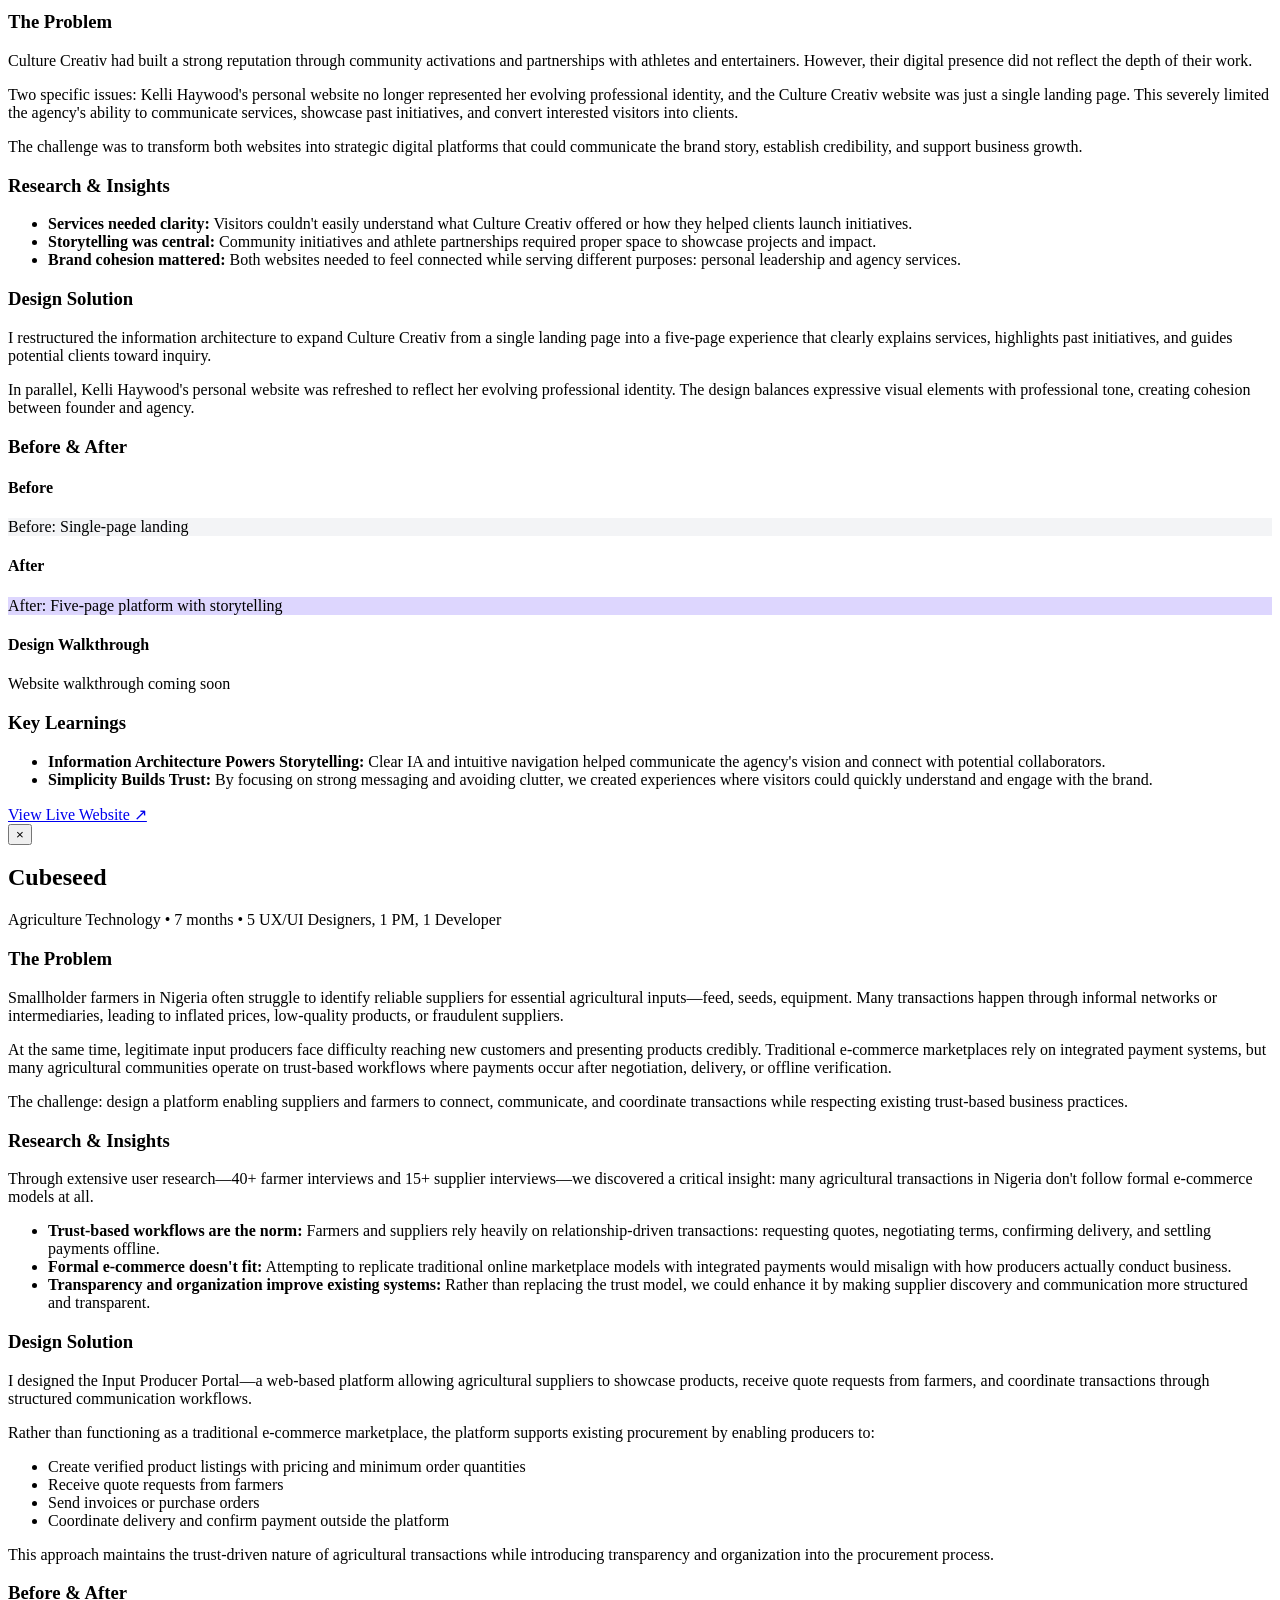
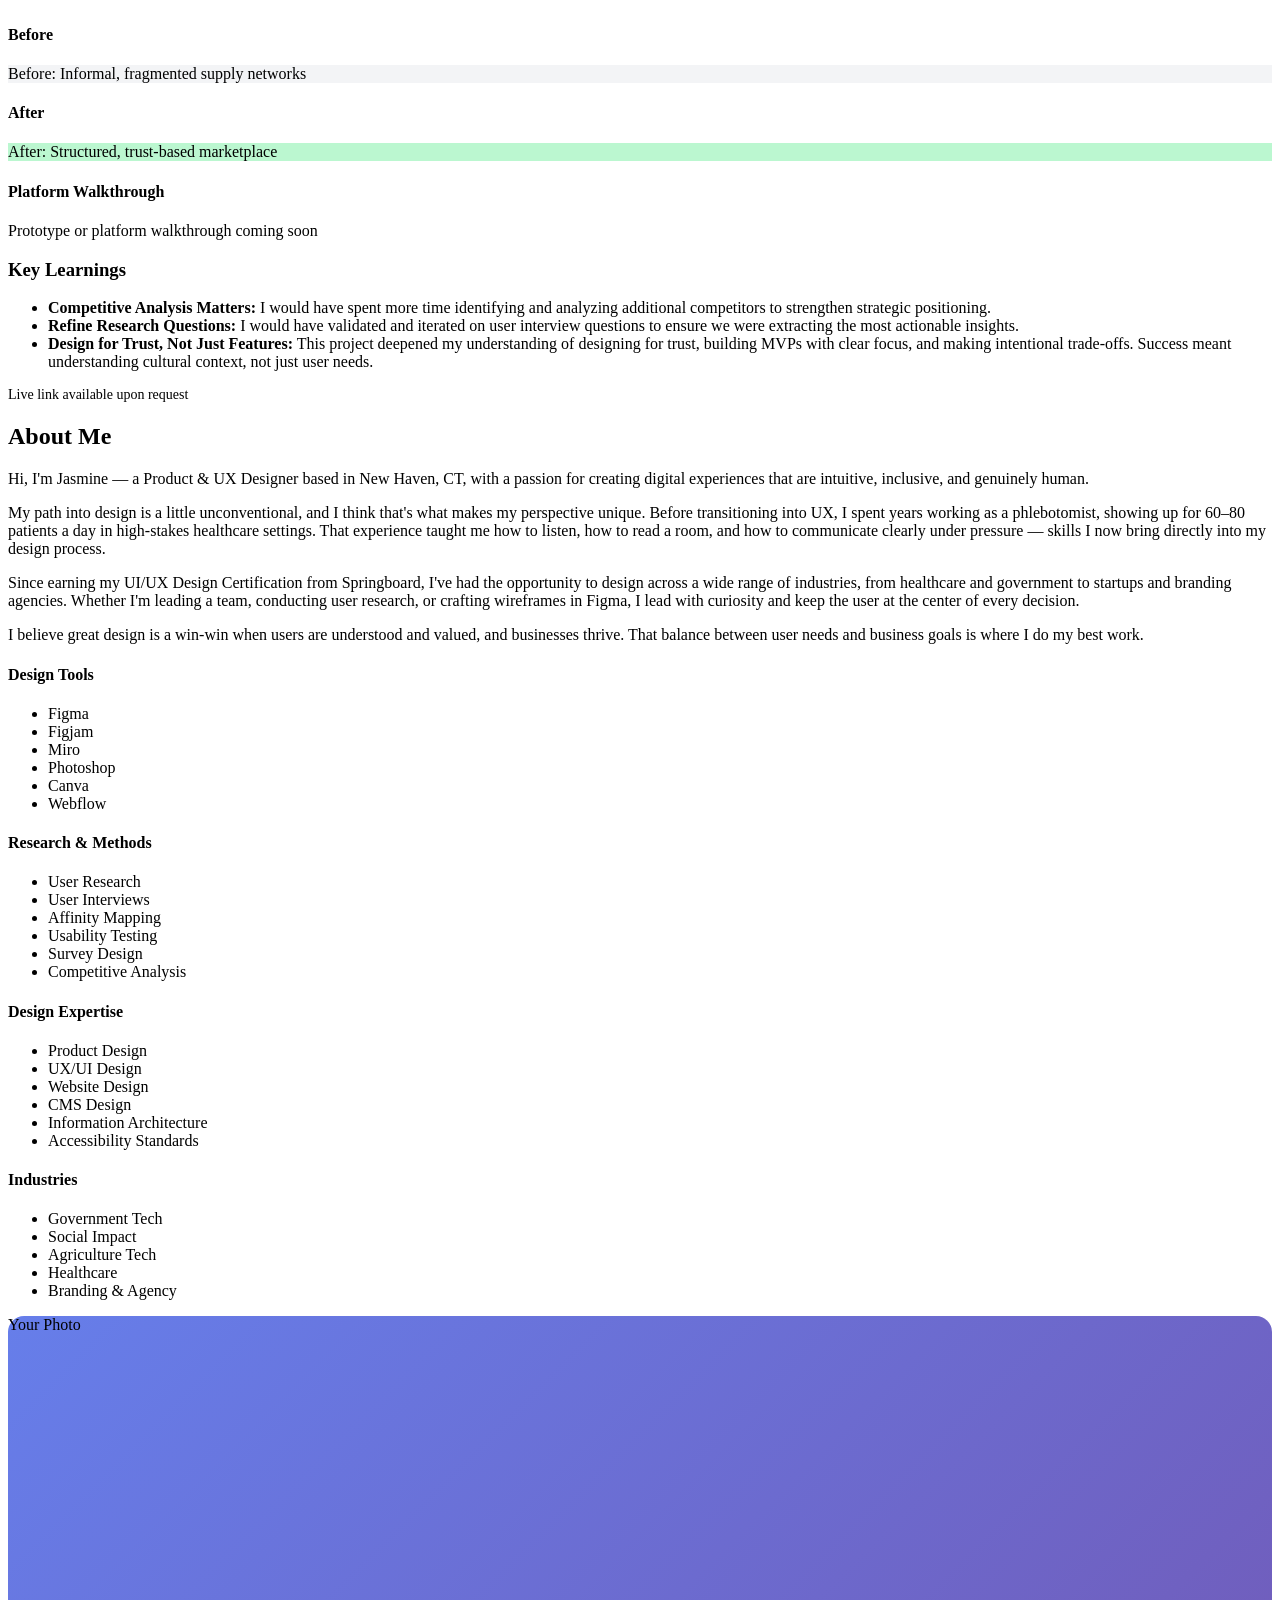
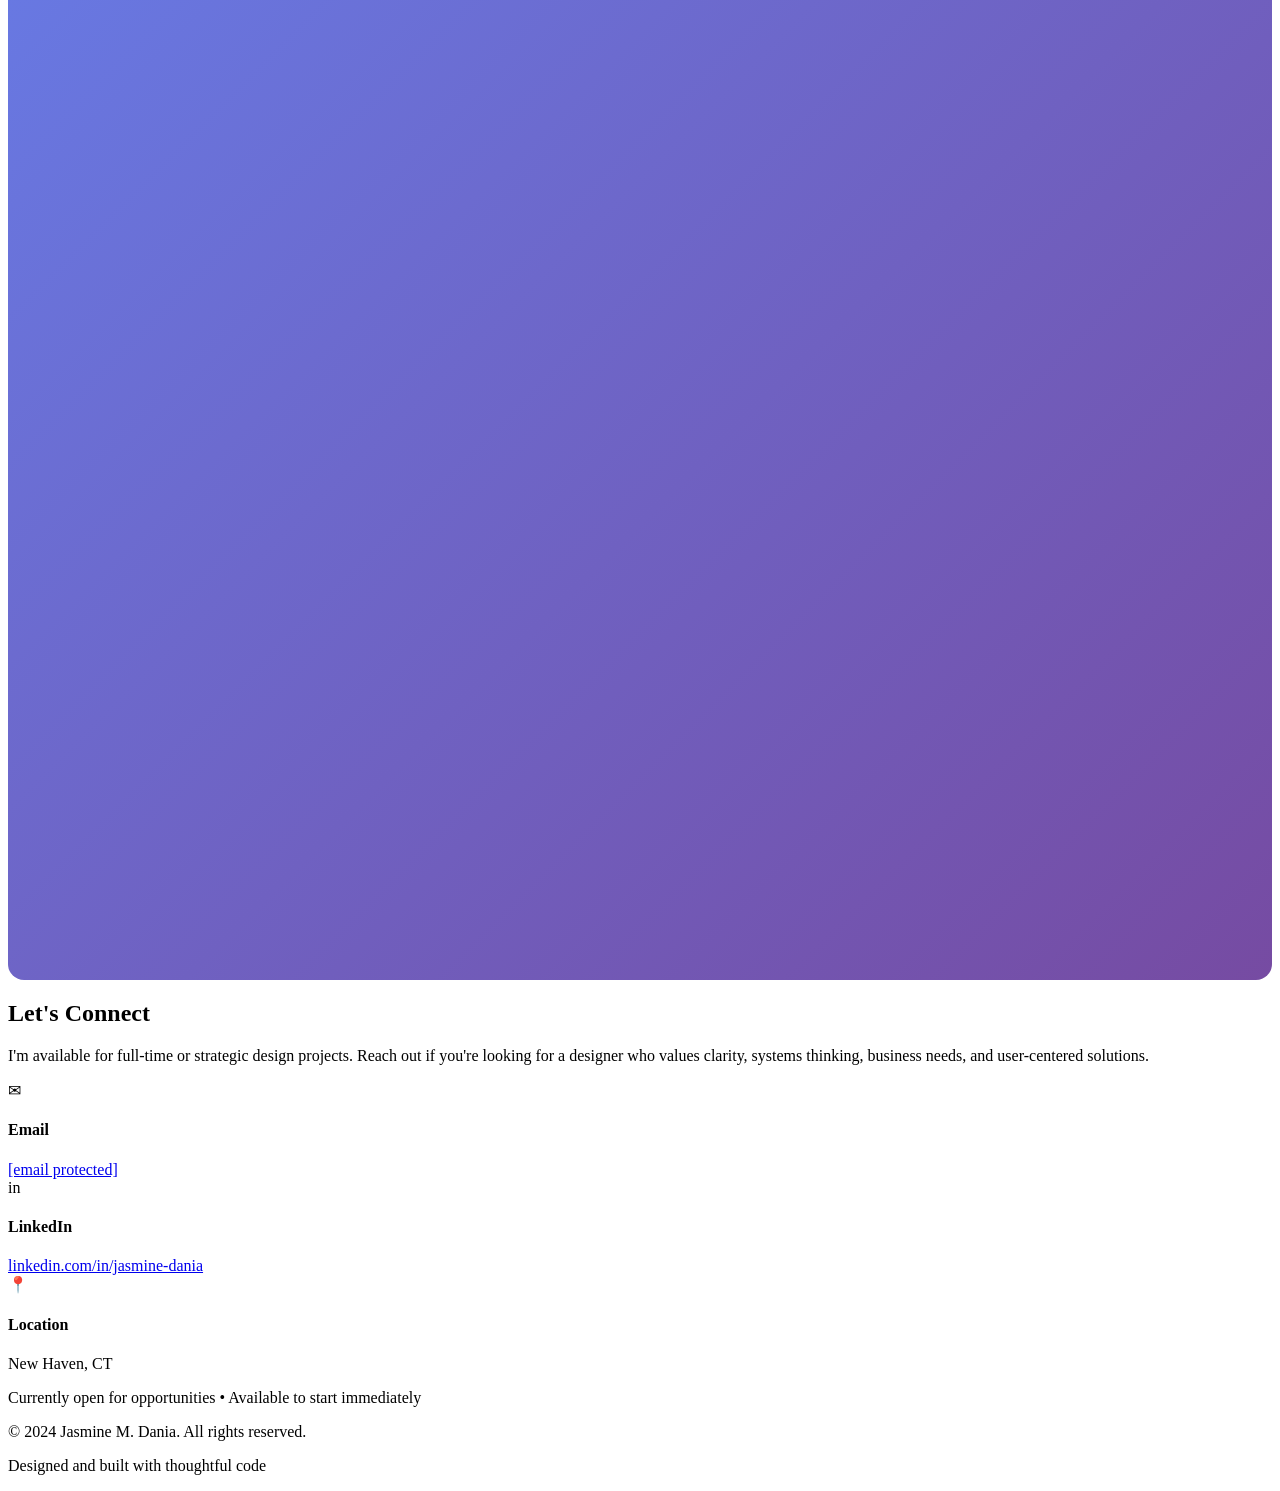
==== commit 034aea95: "Remove Culture Creativ Website project section Removed project details for Culture Creativ Website f" ====
--- a/index (1).html
+++ b/index (1).html
@@ -162,41 +162,6 @@
                                 <div class="metric">
                                     <strong>15+</strong>
                                     <span>User interviews & surveys</span>
-                                </div>
-                            </div>
-                            <span class="project-link">
-                                Read Full Case Study →
-                            </span>
-                        </div>
-                    </article>
-                </a>
-
-                <!-- PROJECT 3: Culture Creativ Website -->
-                <a href="case-study-culture.html" class="project-card-link">
-                    <article class="project-card" data-category="branding">
-                        <div class="project-image">
-                            <div class="image-placeholder" style="background: linear-gradient(135deg, #4facfe 0%, #00f2fe 100%);">
-                                <span>Culture Creativ Website</span>
-                            </div>
-                        </div>
-                        <div class="project-content">
-                            <div class="project-meta">
-                                <span class="project-category">Agency Website</span>
-                                <span class="project-duration">6 months</span>
-                            </div>
-                            <h3 class="project-title">Culture Creativ</h3>
-                            <p class="project-description">
-                                Transformed a single-page website into a cohesive 5-page digital platform that communicates 
-                                the agency's services, showcases community partnerships, and reflects the founder's personal brand.
-                            </p>
-                            <div class="project-metrics">
-                                <div class="metric">
-                                    <strong>5</strong>
-                                    <span>Page redesign</span>
-                                </div>
-                                <div class="metric">
-                                    <strong>2</strong>
-                                    <span>Cohesive brand experiences</span>
                                 </div>
                             </div>
                             <span class="project-link">
@@ -841,4 +806,4 @@
          The script.js file handles:
          - Mobile menu toggle
          - Case study modal open/close
-         - Keyboard shortcuts (E+         - Keyboard shortcuts (E
